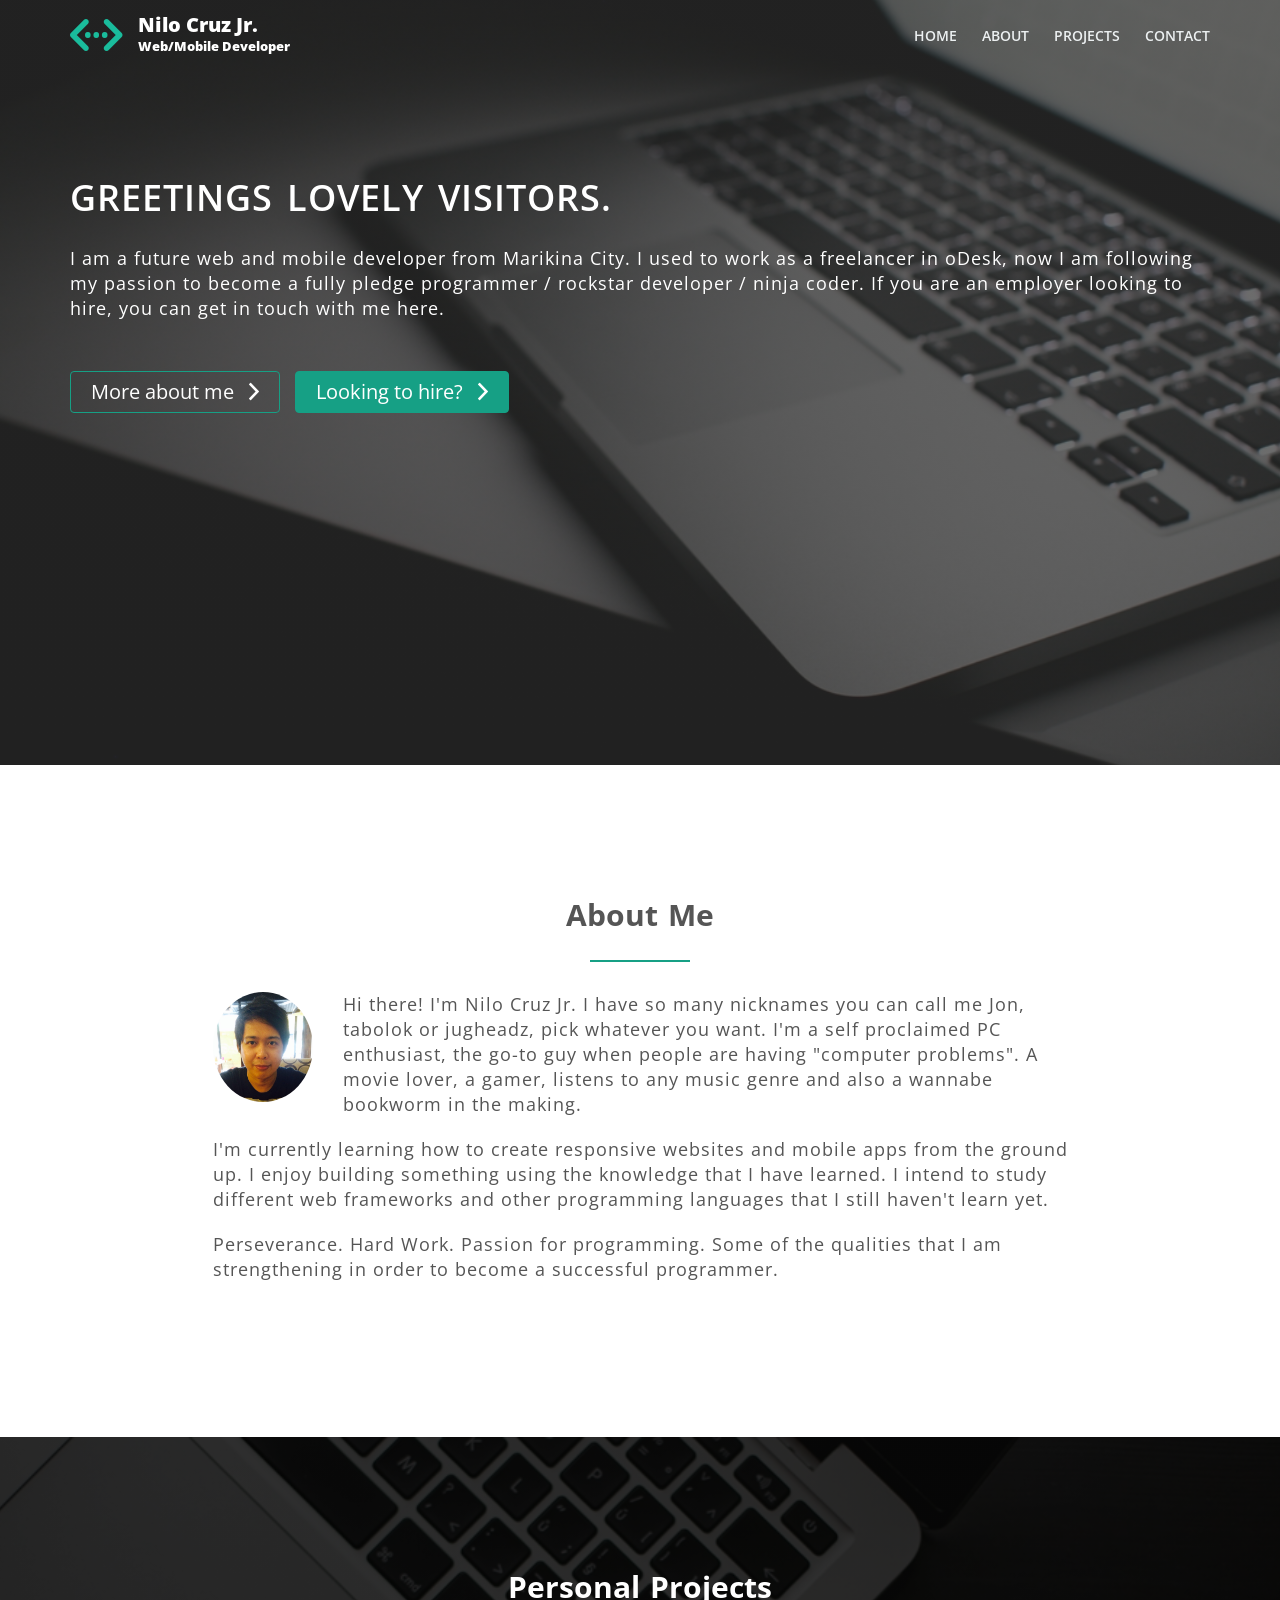
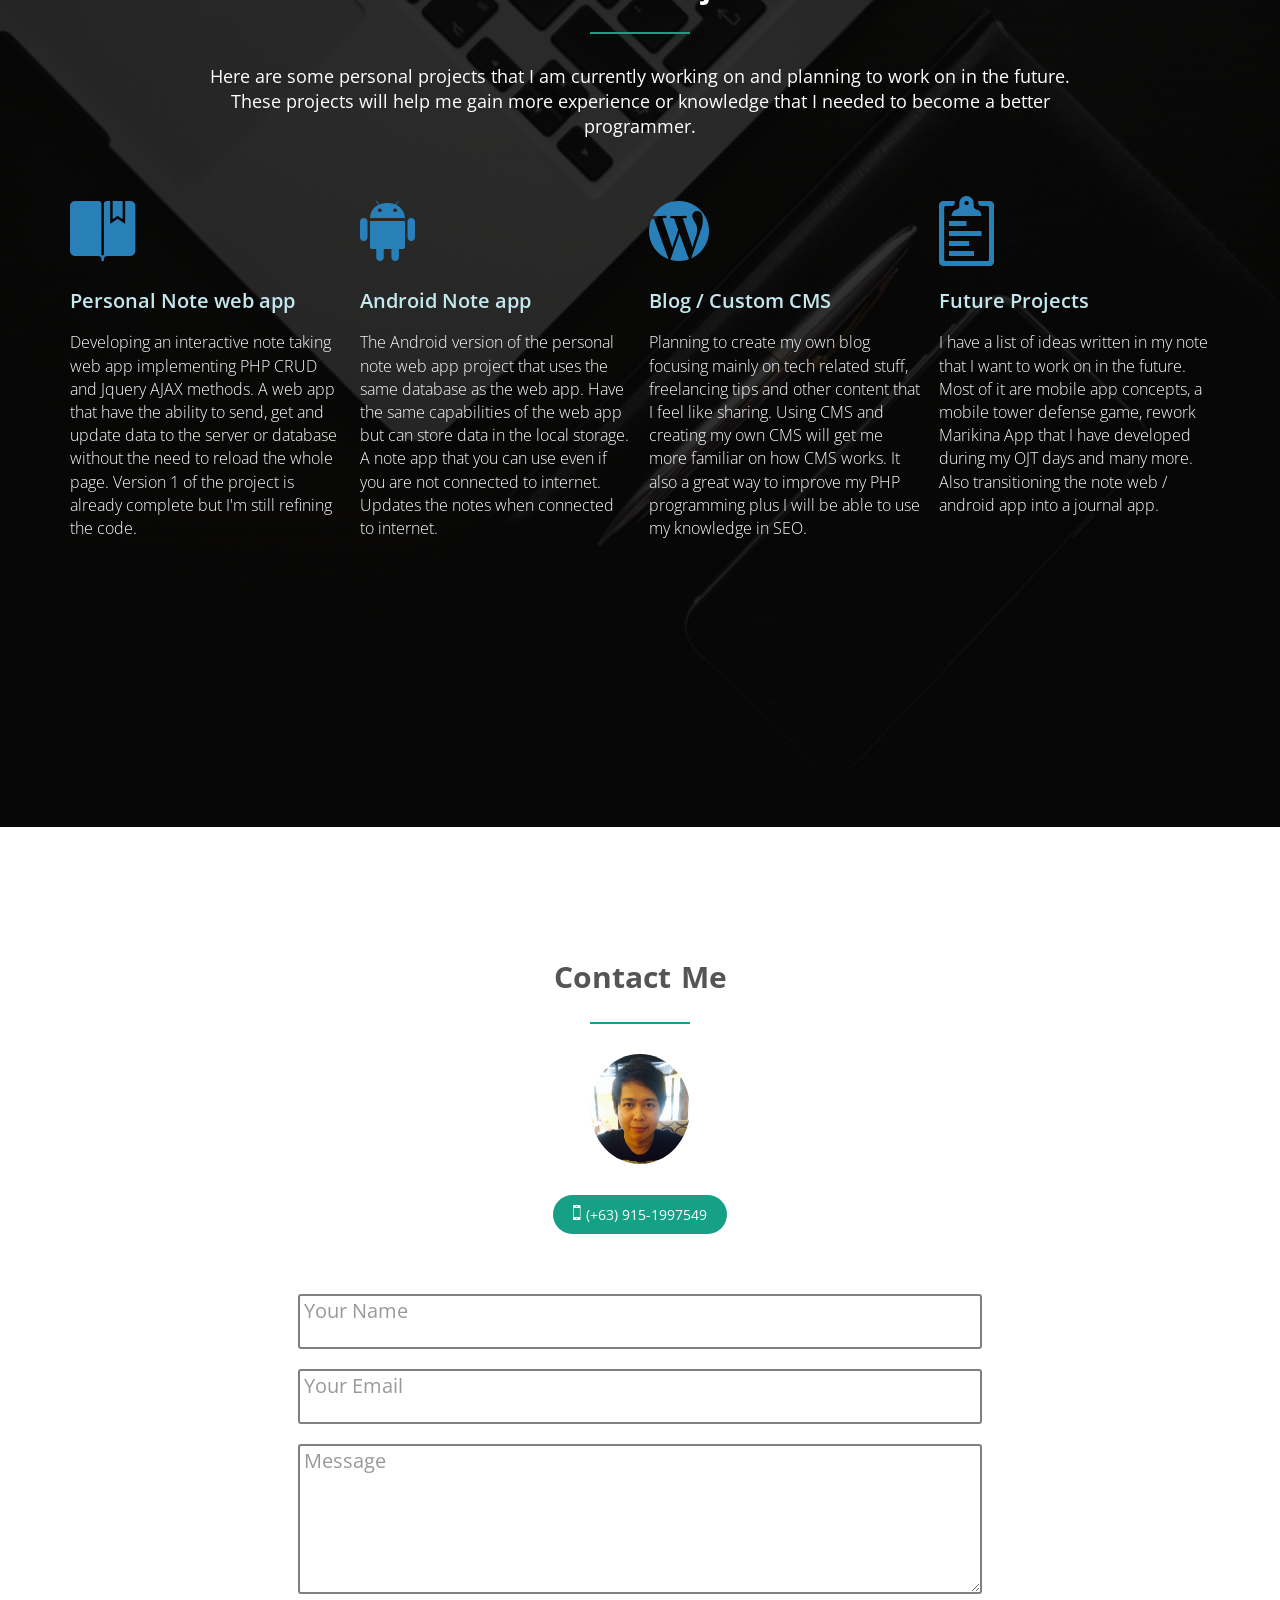
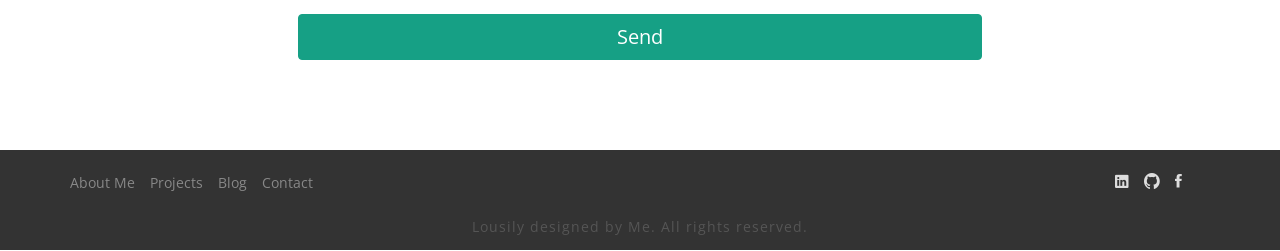
==== index.html @ b6309bbb "adding website" ====
<!DOCTYPE html>
<html lang="en">
<head>
    <meta charset="UTF-8">
    <meta name="viewport" content="width=device-width,initial-scale=1.0">
    <link rel="stylesheet" href="vendor/css/normalize.css">
    <link rel="stylesheet" href="vendor/css/ionicons.min.css">
    <link rel="stylesheet" href="vendor/css/html5reset.css" media="all">
    <link rel="stylesheet" href="resources/css/style.css">
    
    <link rel="stylesheet" href="vendor/css/col.css" media="all">
    <link rel="stylesheet" href="vendor/css/4cols.css">
    <link rel="stylesheet" href="vendor/css/3cols.css">
    <link rel="stylesheet" href="vendor/css/2cols.css">
    <link rel="stylesheet" href="resources/css/queries.css">
    <link href='https://fonts.googleapis.com/css?family=Open+Sans:400,600,700,300' rel='stylesheet' type='text/css'>
    
    <link rel="apple-touch-icon" sizes="57x57" href="/resources/favicon/apple-touch-icon-57x57.png">
    <link rel="apple-touch-icon" sizes="60x60" href="/resources/favicon/apple-touch-icon-60x60.png">
    <link rel="apple-touch-icon" sizes="72x72" href="/resources/favicon/apple-touch-icon-72x72.png">
    <link rel="apple-touch-icon" sizes="76x76" href="/resources/favicon/apple-touch-icon-76x76.png">
    <link rel="apple-touch-icon" sizes="114x114" href="/resources/favicon/apple-touch-icon-114x114.png">
    <link rel="apple-touch-icon" sizes="120x120" href="/resources/favicon/apple-touch-icon-120x120.png">
    <link rel="apple-touch-icon" sizes="144x144" href="/resources/favicon/apple-touch-icon-144x144.png">
    <link rel="apple-touch-icon" sizes="152x152" href="/resources/favicon/apple-touch-icon-152x152.png">
    <link rel="apple-touch-icon" sizes="180x180" href="/resources/favicon/apple-touch-icon-180x180.png">
    <link rel="icon" type="image/png" href="/resources/favicon/favicon-32x32.png" sizes="32x32">
    <link rel="icon" type="image/png" href="/resources/favicon/favicon-194x194.png" sizes="194x194">
    <link rel="icon" type="image/png" href="/resources/favicon/favicon-96x96.png" sizes="96x96">
    <link rel="icon" type="image/png" href="/resources/favicon/android-chrome-192x192.png" sizes="192x192">
    <link rel="icon" type="image/png" href="/resources/favicon/favicon-16x16.png" sizes="16x16">
    <link rel="manifest" href="/resources/favicon/manifest.json">
    <link rel="mask-icon" href="/resources/favicon/safari-pinned-tab.svg" color="#16a085">
    <link rel="shortcut icon" href="/resources/favicon/favicon.ico">
    <meta name="msapplication-TileColor" content="#da532c">
    <meta name="msapplication-TileImage" content="/resources/favicon/mstile-144x144.png">
    <meta name="msapplication-config" content="/resources/favicon/browserconfig.xml">
    <meta name="theme-color" content="#16a085">
    
    <title>Nilo Cruz Personal Website</title>
</head>
<body>
    <header class="welcome-bg" id="header">
        <nav>
           <div class="nav-brand row">
            <div class="logo-name-title">
              <i class="ion-code-working logo"></i>
              <div class="name">Nilo Cruz Jr.</div>
              <div class="title">Web/Mobile Developer</div>
            </div>
               <ul class="nav-list">
                   <li><a href="#header">Home</a></li>
                   <li><a href="#about">About</a></li>
                   <li><a href="#projects">Projects</a></li>
                   <li><a href="#contact">Contact</a></li>
               </ul>
               <a class="mobile-nav-icon js-nav-toggle"><i class="ion-navicon-round"></i></a>
           </div>
        </nav> 
    
        <div class="row">
           <div class="welcome-section">
                <h1 class="welcome-note">Greetings lovely visitors.</h1>
                <p class="intro">I am a future web and mobile developer from Marikina City. I used to work as a freelancer in oDesk, now I am following my passion to become a fully pledge programmer / rockstar developer / ninja coder. If you are an employer looking to hire, you can get in touch with me <a href="#contact">here</a>.</p>
                <div class="buttons">
                <a class="about-btn" href="#">More about me<i class="ion-chevron-right"></i></a>
                <a class="resume-btn" href="resume.pdf" target="_blank">Looking to hire?<i class="ion-chevron-right"></i></a>
                </div>
            </div>
        </div>
    
    </header>
    
    <section class="js-about-section" id="about">
        <div class="row">
            <div class="about-section">
                <h2>About Me</h2>
                <img src="resources/css/img/jon2.jpg" alt="panda logo" width="100" height="35">
                <p class="about-desc">Hi there! I'm Nilo Cruz Jr. I have so many nicknames you can call me Jon, tabolok or jugheadz, pick whatever you want. I'm a self proclaimed PC enthusiast, the go-to guy when people are having "computer problems". A movie lover, a gamer, listens to  any music genre and also a wannabe bookworm in the making.</p>
                <p class="about-desc">I'm currently learning how to create responsive websites and mobile apps from the ground up. I enjoy building something using the knowledge that I have learned. I intend to study different web frameworks and other programming languages that I still haven't learn yet.</p>
                 <p class="about-desc">Perseverance. Hard Work. Passion for programming. Some of the qualities that I am strengthening in order to become a successful programmer.</p>
            </div>
        </div>
    </section>
    
    <section class="project-bg" id="projects">
       <div class="row">
          <div class="project-section">
             <h2>Personal Projects</h2>
             <p class="proj-intro">Here are some personal projects that I am currently working on and planning to work on in the future. These projects will help me gain more experience or knowledge that I needed to become a better programmer.</p>
            <div class="projects">
              
             <div class="col span_1_of_4">
                 <i class="ion-ios-bookmarks icon-size proj-icon"></i>
                 <h3>Personal Note web app</h3>
                 <p class="proj-desc">Developing an interactive note taking web app implementing PHP CRUD and Jquery AJAX methods. A web app that have the ability to send, get and update data to the server or database without the need to reload the whole page. Version 1 of the project is already complete but I'm still refining the code.</p>
             </div>
            
             
             <div class="col span_1_of_4">
                 <i class="ion-social-android icon-size proj-icon"></i>
                 <h3>Android Note app</h3>
                 <p class="proj-desc">The Android version of the personal note web app project that uses the same database as the web app. Have the same capabilities of the web app but can store data in the local storage. A note app that you can use even if you are not connected to internet. Updates the notes when connected to internet.</p>
             </div>
            
             
             <div class="col span_1_of_4">
                 <i class="ion-social-wordpress icon-size proj-icon"></i>
                 <h3>Blog / Custom CMS</h3>
                 <p class="proj-desc">Planning to create my own blog focusing mainly on tech related stuff, freelancing tips and other content that I feel like sharing. Using CMS and creating my own CMS will get me more familiar on how CMS works. It also a great way to improve my PHP programming plus I will be able to use my knowledge in SEO.</p>
             </div>
             
             
             <div class="col span_1_of_4">
                 <i class="ion-clipboard icon-size proj-icon"></i>
                 <h3>Future Projects</h3>
                 <p class="proj-desc">I have a list of ideas written in my note that I want to work on in the future. Most of it are mobile app concepts, a mobile tower defense game, rework Marikina App that I have developed during my OJT days and many more. Also transitioning the note web / android app into a journal app.</p>
             </div>
            
            </div>
          </div> 
       </div>
    </section>
    
    <section id="contact">
        <div class="row contact-section">
            <h2>Contact Me</h2>
           <div class="number-social-links">  
            <img src="resources/css/img/jon2.jpg" id="contact-img" alt="panda logo" width="100" height="35">
            <a class="number-btn" href="#"><i class="ion-iphone contact-number-icon"></i>(+63)  915-1997549</a><br>
            </div>  
            <div style="text-align: center">
            <form method="POST" class="contact-form go-bottom">
                <div class="form-complete">Message Submitted</div>
                <div class="form-error"></div>
                <div>
                <input id="name" name="name" type="text" required>
                <label for="name">Your Name</label>
                </div>
                <div>
                <input id="email" name="email" type="email" required>
                <label for="email">Your Email</label>
                </div>
                <div>
                <textarea id="message" name="message" required></textarea>
                <label for="message">Message</label>
                </div>
                <input type="button" id="send" value="Send"> 
            </form>
            </div>
        </div>
    </section>
    <div class="clearfix"></div>
    <footer>
        <div class="row">
            <div class="col span_1_of_2">
                <ul class="footer-nav">
                    <li><a href="#about">About Me</a></li>
                    <li><a href="#projects">Projects</a></li>
                    <li><a href="#">Blog</a></li>
                    <li><a href="#contact">Contact</a></li>
                </ul>
            </div>
            </div>
            <div class="row">
            <div class="col span_1_of_2">
                <ul class="social-links">
                    <li><a href="http://ph.linkedin.com/in/niloccruz"><i class="ion-social-linkedin social-links-icon"></i></a></li>
                    <li><a href="https://github.com/jugheadz"><i class="ion-social-github social-links-icon"></i></a></li>
                    <li><a href="http://www.facebook.com/jugheadz24"><i class="ion-social-facebook social-links-icon"></i></a></li>
    
                </ul>
            </div>
        </div>
        <div class="row">
           <div class="col span_2_of_2">
            <p class="footer-desc">
                Lousily designed by Me. All rights reserved.
            </p>
            </div>
        </div>
    </footer>
    <script src="js/jquery-2.1.4.js"></script>
    <script src="js/jquery.waypoints.min.js"></script>
    <script src="js/sticky.js"></script>
    
    <script>
        $(document).ready(function(){
            $('#send').click(function(){
               var name = $('#name').val();
               var email = $('#email').val();
                var message = $('#message').val();
                $.post('mailer.php',{
                    name: name,
                    email: email,
                    message: message},
                       function(data){
                  
                    if (!$.trim(data)){
                        $('.form-error').hide(500);
                        $('.form-complete').show(500);
                    }else{
                        $('.form-error').html(data);
                        $('.form-complete').hide(500);
                        $('.form-error').show(500);
                    }  
                                
                });   
            });
        });
    </script>
    
    
</body>
</html>
---- resources/css/style.css ----
*{
    margin: 0;
    padding: 0;
    box-sizing: border-box;
}
*:focus{outline: none;}
html{
    background-color: #fff;
    color: #fff;
    font-family: 'Open Sans', sans-serif;
    font-size: 20px;
    font-weight: 400;
    text-rendering: optimizeLegibility;
}

.row{
    max-width: 1140px;
    margin: 0 auto;
}
.clearfix{
    clear: both;
}

.about-section img{
    margin-right: 30px;
    float: left;
    max-width: 100%;
    height: auto;
    border-radius: 100%;
}
/*---------------------------------------
                Main Navigation
---------------------------------------*/
.navigation-bar{
    height: 80px;
    margin: 0 auto;
   /* background-color:#34495e;*/
}

.logo-name-title{
    float: left;
    height: 80px;
    width: 220px;
    font-weight: 800;
}

.logo{
    margin-top: 5px;
    margin-right: 15px;
    color: #1abc9c;
    font-size: 300%;
    display: inline-block;
    float: left;
}

.name{
    margin-top: 15px;
    margin-bottom: 5px;
}
.title{
    font-size: 65%;
}

.name,.title,{
    display: block;
    position: relative;
}

.nav-brand{
   position: relative;
}

.nav-list{
    float: right;
    position: relative;
    list-style: none;
    font-weight: 600;
    font-size: 90%;
}

.nav-list li{
    padding-top: 25px;
    display: inline-block;
    margin-left: 20px;
}

.nav-list li a:link,
.nav-list li a:visited{
    color: #ecf0f1;
    text-decoration: none;
    text-transform: uppercase;
    font-size: 80%;
    padding-bottom: 22px;
    border-bottom: 2px solid transparent;
    -webkit-transition: border-bottom 0.2s;
    transition: border-bottom 0.2s;
}

.nav-list li a:hover,
.nav-list li a:active{
    padding-bottom: 22px;
    border-bottom: 2px solid #16a085;
}

/*---------------------------------------
                Sticky Navigation
---------------------------------------*/
.sticky{
    position: fixed;
    height: 60px;
    top: 0;
    left: 0;
    width: 100%;
    background-color:rgba(255, 255, 255, 0.98);
    box-shadow: 0 2px 2px #efefef;
    z-index: 9999;
   
}
.sticky .logo-name-title{
    color: #555;
}
.sticky .logo{
    margin-top: 0;
}
.sticky .name{
    margin-top: 10px;
}
.sticky .nav-list li{
    padding-top: 18px;
}
.sticky .nav-list li a:link,
.sticky .nav-list li a:visited{
    color: #555;
    text-decoration: none;
   
}
/*---------------------------------------
                Mobile Navigation
---------------------------------------*/
.mobile-nav-icon{
    float: right;
    margin-top: 13px;
    cursor: pointer;
    display: none;
}
.mobile-nav-icon i{
    font-size: 150%;
    color: #fff;
}


/*---------------------------------------
                Headings
---------------------------------------*/
h1{
    margin: 0; 
    font-size: 180%;
    font-weight: 600;
    text-transform: uppercase;
    word-spacing: 4px;
    letter-spacing: 1px;  
}

h2{
    font-size: 150%;
    word-spacing: 2px;
    text-align: center;
    margin-bottom: 30px;
    color: #555;
}
h2:after{
    display: block;
    height: 2px;
    background-color: #16a085;
    content: " ";
    width: 100px;
    margin: 0 auto;
    margin-top: 30px;
}

.project-section h2{
    color: #fff;
}

h3{
    font-size: 100%;
    margin-top: 20px;
    margin-bottom: 20px;
    font-weight: 300;
    letter-spacing: 0;
    color: #c4e8f0;
    font-weight: 600;
}

/*---------------------------------------
                paragraphs
---------------------------------------*/

p{
    line-height: 25px;
    font-size: 90%;
    font-weight: 400;
    letter-spacing: 1px; 
}

.intro{ /* pargraph intro */
     margin-bottom: 50px;
}
.intro a{
    text-decoration: none;
    color: #fff;
}
.about-desc{ /* paragragph - about description */
    color: #555;
    margin-bottom: 20px; 
}

.proj-intro{
    width: 80%;
    margin: 0 auto;
    letter-spacing: 0;
    margin-bottom: 40px;
    text-align: center;
}

.proj-desc{ /* paragragph - projects description */
    text-align: justify;
    font-size: 80%;
    font-weight: 300;
    text-align: left;
    letter-spacing: 0;
    line-height: 145%;
}

/*---------------------------------------
                Sections
---------------------------------------*/
.welcome-section{
    padding-top: 180px;
    height: 85vh;   
}

.about-section{
    width: 75%;
    padding-top:15vh;
    padding-bottom:15vh;
    margin: 0 auto;
}

.project-section{
    padding-top:15vh;
    height: 110vh;
}

.contact-section{
    padding-top: 15vh;
    
}


/*---------------------------------------
                Project Section
---------------------------------------*/
.project-bg{
    background-image: -webkit-linear-gradient(rgba(0, 0, 0, 0.81), rgba(0, 0, 0, 0.8)), url(img/mac1.jpg);
    background-image: linear-gradient(rgba(0, 0, 0, 0.81), rgba(0, 0, 0, 0.8)), url(img/mac1.jpg);
    background-size: cover;
    background-position: center;
}

.projects{
    margin-top: 20px;
}

.proj-icon{
    font-size: 400%;
    padding-bottom: 20px;
    color: #2980b9;
}
/*---------------------------------------
                Welcome Section
---------------------------------------*/
.welcome-bg{
    background-image: -webkit-linear-gradient(rgba(47, 47, 47, 0.71), rgba(47, 47, 47, 0.7)), url(img/mac.jpg);
    background-image: linear-gradient(rgba(47, 47, 47, 0.71), rgba(47, 47, 47, 0.7)), url(img/mac.jpg);
    background-size: cover;
    background-position: center;
}

.welcome-note{
    margin-bottom: 30px;
}
.buttons a{
    padding: 10px 20px;
    display: inline-block;
    font-weight: 400;
    text-decoration: none;
    margin-right: 10px;
}

.buttons a:link,
.buttons a:visited,
input[type=button]{
    color: #fff;
    border-radius: 4px;
    border: 1px solid #16a085; 
}

input[type=button]{
    padding: 10px 20px;
}
.resume-btn,
input[type=button]{
    background-color: #16a085;
}
.number-btn{
    padding: 10px 20px;
    text-decoration: none;
    background-color: #16a085;
    font-size: 70%;
    border-radius: 20px;
    color: #fff;
    line-height: 4;
}
.number-btn a:link,
.number-btn a:visited{
    color: #fff;
    border-radius: 20px;
    border: 1px solid #16a085; 
    font-size: 70%;
}

.ion-chevron-right{
    margin-left: 15px;
}


/*---------------------------------------
                Contact section
---------------------------------------*/


.contact-number-icon{
    font-size: 140%;
    margin-right: 5px;
    
}
.number-social-links{
    height: 200px;
    text-align: center;
}
.number-social-links{
    margin: 0 auto;
}
.contact-form{
    margin-top: 40px;
    
}
#contact-img{
    display: block;
    margin: 0 auto;
    max-width: 100%;
    height: auto;
    margin-bottom: 10px;
    border-radius: 100%;
}

label{
    color:#555;
}

input[type=text],
input[type=email],
textarea{
    width: 100%;
    padding: 7px;
    border-radius: 3px;
}
textarea{
    height: 150px;
}
.form-complete,
.form-error{
    text-align: center;
    width: 100%;
    height: auto;
    border-radius: 3px;
    border: 2px solid gray;
    padding: 12px 12px 12px 12px;  
}
.form-complete{
    background-color: #16a085;
    display: none;
}
.form-error{
    background-color: #c0392b;
    display: none;
}
/*---------------------------------------
                Footer
---------------------------------------*/

footer{
    background-color:#333;
    margin-top: 70px;
    padding-top: 10px;
    min-height: 100px;
}

.footer-desc{
    color: #555;
    font-size: 70%;
    text-align: center;
}

.footer-nav{
    list-style: none;
    position: relative;
    float: left;
}

.social-links{
    list-style: none;
    position: relative;
    float: right;
}

.social-links-icon{
    font-size: 90%;
}

.footer-nav li a{
    color: #555;
    font-size: 70%;
}
.footer-nav li,
.social-links li{
    display: inline-block;
    margin-right: 10px;
}

.footer-nav li a:link,
.social-links li a:visited,
.footer-nav li a:link,
.social-links li a:visited{
    text-decoration: none;
    color:#888;
    -webkit-transition: color 0.2s;
    transition: color 0.2s;
}
.footer-nav li a:hover,
.footer-nav li a:hover{
    color: #ddd;
}
.ion-social-linkedin,
.ion-social-facebook,
.ion-social-github,
.ion-steam{
    color: #ddd;
    -webkit-transition: color 0.2s;
    transition: color 0.2s;
}
.ion-social-linkedin:hover{
    color:  #007bb5;
}
.ion-social-facebook:hover{
    color: #3b5998;
}
.ion-social-github:hover{
    color:#000000;
}
.ion-steam:hover{
    color:#000000;
}

/*---------------------------------------
               Contact form style
---------------------------------------*/

form {
    width: 60%;
    display: inline-block;
    margin: 20px;
    
}
form > div {
    position: relative;
    margin-bottom: 20px;
    overflow: hidden;
    text-align:left; 
}
form input, form textarea {

  width: 100%;
  border: 2px solid gray;
  background: none;
  position: relative;
  top: 0;
  left: 0;
  z-index: 1;
  padding: 8px 12px;
  outline: 0;
}
form input:valid, form textarea:valid {
  background: white;
}
form input[type=button]:valid{
    background: #16a085;
}
form input:focus, form textarea:focus {
  border-color: #16a085;
}
form input:focus + label, form textarea:focus + label {
  background: #16a085;
  color: white;
  font-size: 70%;
  padding: 1px 6px;
  z-index: 2;
  text-transform: uppercase;
}
form label {
  -webkit-transition: background 0.2s, color 0.2s, top 0.2s, bottom 0.2s, right 0.2s, left 0.2s;
  transition: background 0.2s, color 0.2s, top 0.2s, bottom 0.2s, right 0.2s, left 0.2s;
  position: absolute;
  color: #999;
  padding: 7px 6px;
}
form textarea {
  display: block;
  resize: vertical;
}

form.go-bottom input, form.go-bottom textarea {
  padding: 12px 12px 12px 12px;
}
form.go-bottom label {
  top: 0;
  bottom: 0;
  left: 0;
  width: 100%;
}
form.go-bottom input:focus, form.go-bottom textarea:focus {
  padding: 4px 6px 20px 6px;
}
form.go-bottom input:focus + label, form.go-bottom textarea:focus + label {
  top: 100%;
  margin-top: -16px;
}
---- vendor/css/col.css ----
/*  SECTIONS  ============================================================================= */

.section {
	clear: both;
	padding: 0px;
	margin: 0px;
}

/*  GROUPING  ============================================================================= */


.group:before,
.group:after {
    content:"";
    display:table;
}
.group:after {
    clear:both;
}
.group {
    zoom:1; /* For IE 6/7 (trigger hasLayout) */
}

/*  GRID COLUMN SETUP   ==================================================================== */

.col {
	display: block;
	float:left;
	margin: 1% 0 1% 1.6%;
}

.col:first-child { margin-left: 0; } /* all browsers except IE6 and lower */


/*  REMOVE MARGINS AS ALL GO FULL WIDTH AT 480 PIXELS */

@media only screen and (max-width: 480px) {
	.col { 
		margin: 1% 0 1% 0%;
	}
}
---- vendor/css/4cols.css ----
/*  GRID OF FOUR   ============================================================================= */

	
.span_4_of_4 {
	width: 100%; 
}

.span_3_of_4 {
	width: 74.6%; 
}

.span_2_of_4 {
	width: 49.2%; 
}

.span_1_of_4 {
	width: 23.8%;
    
}


/*  GO FULL WIDTH AT LESS THAN 480 PIXELS */

@media only screen and (max-width: 480px) {
	.span_4_of_4 {
		width: 100%; 
	}
	.span_3_of_4 {
		width: 100%; 
	}
	.span_2_of_4 {
		width: 100%; 
	}
	.span_1_of_4 {
		width: 100%; 
	}
}
---- vendor/css/3cols.css ----
/*  GRID OF THREE   ============================================================================= */

	
.span_3_of_3 {
	width: 100%; 
}

.span_2_of_3 {
	width: 66.13%; 
}

.span_1_of_3 {
	width: 32.26%; 
}


/*  GO FULL WIDTH AT LESS THAN 480 PIXELS */

@media only screen and (max-width: 480px) {
	.span_3_of_3 {
		width: 100%; 
	}
	.span_2_of_3 {
		width: 100%; 
	}
	.span_1_of_3 {
		width: 100%;
	}
}
---- vendor/css/2cols.css ----
/*  GRID OF TWO   ============================================================================= */


.span_2_of_2 {
	width: 100%;
}

.span_1_of_2 {
	width: 49.2%;
}

/*  GO FULL WIDTH AT LESS THAN 480 PIXELS */

@media only screen and (max-width: 480px) {
	.span_2_of_2 {
		width: 100%; 
	}
	.span_1_of_2 {
		width: 100%; 
	}
}
---- resources/css/queries.css ----
/* Big tablet to 1200px(widths smaller than the 1140px row) */
@media only screen and (max-width: 1200px){
    .row{
        padding: 0 2%;
    }
    .contact-section{
        padding-top:50px;
    }
}

/* small tablet to big tablet: from 768 to 1023px*/
@media only screen and (max-width: 1023px){
    html{
        font-size: 18px;
    }
    section {
        padding: 60px 0;
    }
    h1{font-size: 150%;}
    .welcome-section{ 
        padding-top: 150px;;
        height: 40vh;
        min-height: 500px;
    }
    .about-section{
        width: 85%;
        padding-bottom: 0;
        padding-top: 0;
    }
    .project-section{
        padding-top:0;
      /*  height: 80vh;  original height 80vh */
        min-height: 750px;
        max-height: 85vh;
    }
    .contact-section{
        padding-top:0;
    }
    .col{
        margin: 1% 1% 1% 1%;
    }
    .span_1_of_4 {
	    width: 48%; 
    }
    .span_1_of_2{
         width: 48%;
    }
    footer .col{
        margin: 5px auto;
    }
}

/* small phones to small tablets: from 481 to 767px*/
@media only screen and (max-width: 767px){
   
    .col{
        margin: 1% 1% 1% 1%;
    }
    .span_1_of_4 {
	    width: 48%; 
    }
    .project-section{
        padding-top:0;
      /*  height: 80vh;  original height 80vh */
        min-height: 950px;
        max-height: 1200px;
    }
    .mobile-nav-icon{
        display: inline-block;
    }
    .nav-list{
        float: left;
        display: none;
    }
    .nav-list li {
        display: block;
        padding-top: 10px;;
        margin: 0;
        
    }
    .nav-list li a:link,
    .nav-list li a:visited{
        display: block;
        border: 0;
        padding: 0;
        margin: 0;
    }
    .sticky .nav-list li {
        display: block;
        padding-top: 10px;;
        margin: 0;  
    }
     .sticky .nav-list li:last-child {
        padding-bottom: 10px;
    }
    .sticky .nav-list li a:link,
    .sticky .nav-list li a:visited{
        display: block;
        border: 0;
        padding: 0;
        margin: 0;
    }
    .sticky .mobile-nav-icon i {
        color: #555;
    }
    .name, .title{
        display: none; 
    }
    .logo-name-title{
        width: 80px;
        height: 55px;
    }
    .sticky{
        
        height: auto; 
    }
    
     .footer-nav, .social-links{
        text-align: center;
        float: none;
    }
    .span_2_of_2, .span_1_of_2{
        text-align: center;
         width: 100%;
    }
    
}


/* small phones from 0 to 480px  iphone 5 resolution*/
@media only screen and (max-width: 480px){
    html{
        font-size: 16px;
    }
    h1{
        font-size: 120%;
    }
    .welcome-section{
        padding-top: 150px;
        min-height: 650px;
    }
    
    .proj-intro{
        width: 100%;
    }
    .proj-desc{
        text-align: center;
    }
     .project-section{
        padding-top:0;
      /*  height: 80vh;  original height 80vh */
        min-height: 1200px;         
    }
    .span_1_of_4 {
	    width: 98%;
        text-align: center;
    }
   .about-section{
        width: 100%;
        padding-bottom: 0;
        padding-top: 0;
    }
    .resume-btn{
        margin-top: 20px;
    }
    .intro, .about-desc{
        text-align: justify;
    }
    form{
        width:90%;
        margin: 0 10px;
    }
    h3{
        margin-top: 0;
        margin-bottom: 10px;
    }
    .proj-desc{
        margin-bottom: 10px;
    }
    
    .footer-nav, .social-links{
        text-align: center;
        float: none;
    }
    .span_2_of_2, .span_1_of_2{
       
        text-align: center;
    }
     .mobile-nav-icon{
        display: inline-block;
    }
    .nav-list{
        float: left;
        display: none;
    }
    .nav-list li {
        display: block;
        padding-top: 10px;;
        margin: 0;
        
    }
    .nav-list li a:link,
    .nav-list li a:visited{
        display: block;
        border: 0;
        padding: 0;
        margin: 0;
    }
    .sticky .nav-list li {
        display: block;
        padding-top: 10px;;
        margin: 0;  
    }
     .sticky .nav-list li:last-child {
        padding-bottom: 10px;
    }
    .sticky .nav-list li a:link,
    .sticky .nav-list li a:visited{
        display: block;
        border: 0;
        padding: 0;
        margin: 0;
    }
    .sticky .mobile-nav-icon i {
        color: #555;
    }
    .name, .title{
        display: none; 
    }
    .logo-name-title{
        width: 80px;
        height: 55px;
    }
    .sticky{
        
        height: auto; 
    }
}
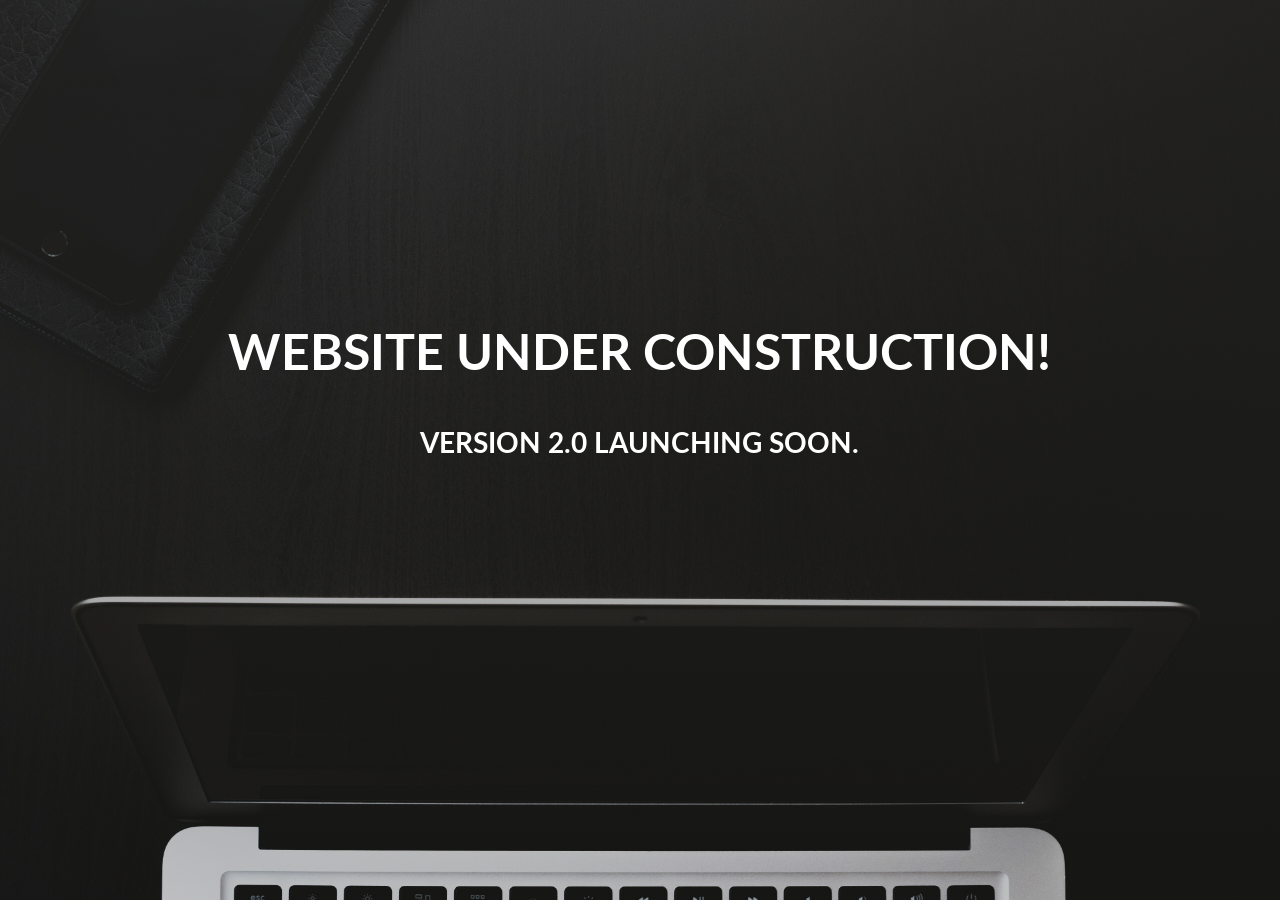
==== commit 02af1443: "adding under construction page" ====
--- a/index.html
+++ b/index.html
@@ -4,212 +4,18 @@
     <meta charset="UTF-8">
     <meta name="viewport" content="width=device-width,initial-scale=1.0">
     <link rel="stylesheet" href="vendor/css/normalize.css">
-    <link rel="stylesheet" href="vendor/css/ionicons.min.css">
-    <link rel="stylesheet" href="vendor/css/html5reset.css" media="all">
-    <link rel="stylesheet" href="resources/css/style.css">
-    
-    <link rel="stylesheet" href="vendor/css/col.css" media="all">
-    <link rel="stylesheet" href="vendor/css/4cols.css">
-    <link rel="stylesheet" href="vendor/css/3cols.css">
-    <link rel="stylesheet" href="vendor/css/2cols.css">
-    <link rel="stylesheet" href="resources/css/queries.css">
-    <link href='https://fonts.googleapis.com/css?family=Open+Sans:400,600,700,300' rel='stylesheet' type='text/css'>
-    
-    <link rel="apple-touch-icon" sizes="57x57" href="/resources/favicon/apple-touch-icon-57x57.png">
-    <link rel="apple-touch-icon" sizes="60x60" href="/resources/favicon/apple-touch-icon-60x60.png">
-    <link rel="apple-touch-icon" sizes="72x72" href="/resources/favicon/apple-touch-icon-72x72.png">
-    <link rel="apple-touch-icon" sizes="76x76" href="/resources/favicon/apple-touch-icon-76x76.png">
-    <link rel="apple-touch-icon" sizes="114x114" href="/resources/favicon/apple-touch-icon-114x114.png">
-    <link rel="apple-touch-icon" sizes="120x120" href="/resources/favicon/apple-touch-icon-120x120.png">
-    <link rel="apple-touch-icon" sizes="144x144" href="/resources/favicon/apple-touch-icon-144x144.png">
-    <link rel="apple-touch-icon" sizes="152x152" href="/resources/favicon/apple-touch-icon-152x152.png">
-    <link rel="apple-touch-icon" sizes="180x180" href="/resources/favicon/apple-touch-icon-180x180.png">
-    <link rel="icon" type="image/png" href="/resources/favicon/favicon-32x32.png" sizes="32x32">
-    <link rel="icon" type="image/png" href="/resources/favicon/favicon-194x194.png" sizes="194x194">
-    <link rel="icon" type="image/png" href="/resources/favicon/favicon-96x96.png" sizes="96x96">
-    <link rel="icon" type="image/png" href="/resources/favicon/android-chrome-192x192.png" sizes="192x192">
-    <link rel="icon" type="image/png" href="/resources/favicon/favicon-16x16.png" sizes="16x16">
-    <link rel="manifest" href="/resources/favicon/manifest.json">
-    <link rel="mask-icon" href="/resources/favicon/safari-pinned-tab.svg" color="#16a085">
-    <link rel="shortcut icon" href="/resources/favicon/favicon.ico">
-    <meta name="msapplication-TileColor" content="#da532c">
-    <meta name="msapplication-TileImage" content="/resources/favicon/mstile-144x144.png">
-    <meta name="msapplication-config" content="/resources/favicon/browserconfig.xml">
-    <meta name="theme-color" content="#16a085">
-    
+    <link rel="stylesheet" href="vendor/css/simple-grid.css">
+    <link rel="stylesheet" href="resources/css/under.css"> 
     <title>Nilo Cruz Personal Website</title>
 </head>
-<body>
-    <header class="welcome-bg" id="header">
-        <nav>
-           <div class="nav-brand row">
-            <div class="logo-name-title">
-              <i class="ion-code-working logo"></i>
-              <div class="name">Nilo Cruz Jr.</div>
-              <div class="title">Web/Mobile Developer</div>
-            </div>
-               <ul class="nav-list">
-                   <li><a href="#header">Home</a></li>
-                   <li><a href="#about">About</a></li>
-                   <li><a href="#projects">Projects</a></li>
-                   <li><a href="#contact">Contact</a></li>
-               </ul>
-               <a class="mobile-nav-icon js-nav-toggle"><i class="ion-navicon-round"></i></a>
-           </div>
-        </nav> 
-    
-        <div class="row">
-           <div class="welcome-section">
-                <h1 class="welcome-note">Greetings lovely visitors.</h1>
-                <p class="intro">I am a future web and mobile developer from Marikina City. I used to work as a freelancer in oDesk, now I am following my passion to become a fully pledge programmer / rockstar developer / ninja coder. If you are an employer looking to hire, you can get in touch with me <a href="#contact">here</a>.</p>
-                <div class="buttons">
-                <a class="about-btn" href="#">More about me<i class="ion-chevron-right"></i></a>
-                <a class="resume-btn" href="resume.pdf" target="_blank">Looking to hire?<i class="ion-chevron-right"></i></a>
-                </div>
-            </div>
+<body class="under-bg">
+     <div class="container">
+      <div class="row" id="under-txt">
+        <div class="col-12">
+          <h1>Website under construction!</h1>
+          <h3>Version 2.0 launching soon.</h3>
         </div>
-    
-    </header>
-    
-    <section class="js-about-section" id="about">
-        <div class="row">
-            <div class="about-section">
-                <h2>About Me</h2>
-                <img src="resources/css/img/jon2.jpg" alt="panda logo" width="100" height="35">
-                <p class="about-desc">Hi there! I'm Nilo Cruz Jr. I have so many nicknames you can call me Jon, tabolok or jugheadz, pick whatever you want. I'm a self proclaimed PC enthusiast, the go-to guy when people are having "computer problems". A movie lover, a gamer, listens to  any music genre and also a wannabe bookworm in the making.</p>
-                <p class="about-desc">I'm currently learning how to create responsive websites and mobile apps from the ground up. I enjoy building something using the knowledge that I have learned. I intend to study different web frameworks and other programming languages that I still haven't learn yet.</p>
-                 <p class="about-desc">Perseverance. Hard Work. Passion for programming. Some of the qualities that I am strengthening in order to become a successful programmer.</p>
-            </div>
-        </div>
-    </section>
-    
-    <section class="project-bg" id="projects">
-       <div class="row">
-          <div class="project-section">
-             <h2>Personal Projects</h2>
-             <p class="proj-intro">Here are some personal projects that I am currently working on and planning to work on in the future. These projects will help me gain more experience or knowledge that I needed to become a better programmer.</p>
-            <div class="projects">
-              
-             <div class="col span_1_of_4">
-                 <i class="ion-ios-bookmarks icon-size proj-icon"></i>
-                 <h3>Personal Note web app</h3>
-                 <p class="proj-desc">Developing an interactive note taking web app implementing PHP CRUD and Jquery AJAX methods. A web app that have the ability to send, get and update data to the server or database without the need to reload the whole page. Version 1 of the project is already complete but I'm still refining the code.</p>
-             </div>
-            
-             
-             <div class="col span_1_of_4">
-                 <i class="ion-social-android icon-size proj-icon"></i>
-                 <h3>Android Note app</h3>
-                 <p class="proj-desc">The Android version of the personal note web app project that uses the same database as the web app. Have the same capabilities of the web app but can store data in the local storage. A note app that you can use even if you are not connected to internet. Updates the notes when connected to internet.</p>
-             </div>
-            
-             
-             <div class="col span_1_of_4">
-                 <i class="ion-social-wordpress icon-size proj-icon"></i>
-                 <h3>Blog / Custom CMS</h3>
-                 <p class="proj-desc">Planning to create my own blog focusing mainly on tech related stuff, freelancing tips and other content that I feel like sharing. Using CMS and creating my own CMS will get me more familiar on how CMS works. It also a great way to improve my PHP programming plus I will be able to use my knowledge in SEO.</p>
-             </div>
-             
-             
-             <div class="col span_1_of_4">
-                 <i class="ion-clipboard icon-size proj-icon"></i>
-                 <h3>Future Projects</h3>
-                 <p class="proj-desc">I have a list of ideas written in my note that I want to work on in the future. Most of it are mobile app concepts, a mobile tower defense game, rework Marikina App that I have developed during my OJT days and many more. Also transitioning the note web / android app into a journal app.</p>
-             </div>
-            
-            </div>
-          </div> 
-       </div>
-    </section>
-    
-    <section id="contact">
-        <div class="row contact-section">
-            <h2>Contact Me</h2>
-           <div class="number-social-links">  
-            <img src="resources/css/img/jon2.jpg" id="contact-img" alt="panda logo" width="100" height="35">
-            <a class="number-btn" href="#"><i class="ion-iphone contact-number-icon"></i>(+63)  915-1997549</a><br>
-            </div>  
-            <div style="text-align: center">
-            <form method="POST" class="contact-form go-bottom">
-                <div class="form-complete">Message Submitted</div>
-                <div class="form-error"></div>
-                <div>
-                <input id="name" name="name" type="text" required>
-                <label for="name">Your Name</label>
-                </div>
-                <div>
-                <input id="email" name="email" type="email" required>
-                <label for="email">Your Email</label>
-                </div>
-                <div>
-                <textarea id="message" name="message" required></textarea>
-                <label for="message">Message</label>
-                </div>
-                <input type="button" id="send" value="Send"> 
-            </form>
-            </div>
-        </div>
-    </section>
-    <div class="clearfix"></div>
-    <footer>
-        <div class="row">
-            <div class="col span_1_of_2">
-                <ul class="footer-nav">
-                    <li><a href="#about">About Me</a></li>
-                    <li><a href="#projects">Projects</a></li>
-                    <li><a href="#">Blog</a></li>
-                    <li><a href="#contact">Contact</a></li>
-                </ul>
-            </div>
-            </div>
-            <div class="row">
-            <div class="col span_1_of_2">
-                <ul class="social-links">
-                    <li><a href="http://ph.linkedin.com/in/niloccruz"><i class="ion-social-linkedin social-links-icon"></i></a></li>
-                    <li><a href="https://github.com/jugheadz"><i class="ion-social-github social-links-icon"></i></a></li>
-                    <li><a href="http://www.facebook.com/jugheadz24"><i class="ion-social-facebook social-links-icon"></i></a></li>
-    
-                </ul>
-            </div>
-        </div>
-        <div class="row">
-           <div class="col span_2_of_2">
-            <p class="footer-desc">
-                Lousily designed by Me. All rights reserved.
-            </p>
-            </div>
-        </div>
-    </footer>
-    <script src="js/jquery-2.1.4.js"></script>
-    <script src="js/jquery.waypoints.min.js"></script>
-    <script src="js/sticky.js"></script>
-    
-    <script>
-        $(document).ready(function(){
-            $('#send').click(function(){
-               var name = $('#name').val();
-               var email = $('#email').val();
-                var message = $('#message').val();
-                $.post('mailer.php',{
-                    name: name,
-                    email: email,
-                    message: message},
-                       function(data){
-                  
-                    if (!$.trim(data)){
-                        $('.form-error').hide(500);
-                        $('.form-complete').show(500);
-                    }else{
-                        $('.form-error').html(data);
-                        $('.form-complete').hide(500);
-                        $('.form-error').show(500);
-                    }  
-                                
-                });   
-            });
-        });
-    </script>
-    
-    
+      </div>
+    </div>
 </body>
 </html>
--- a/vendor/css/simple-grid.css
+++ b/vendor/css/simple-grid.css
@@ -0,0 +1,250 @@
+/**
+*** SIMPLE GRID
+*** (C) ZACH COLE 2016
+**/
+
+@import url(https://fonts.googleapis.com/css?family=Lato:400,300,300italic,400italic,700,700italic);
+
+/* UNIVERSAL */
+
+html,
+body {
+  height: 100%;
+  width: 100%;
+  margin: 0;
+  padding: 0;
+  left: 0;
+  top: 0;
+  font-size: 100%;
+}
+
+/* ROOT FONT STYLES */
+
+* {
+  font-family: 'Lato', Helvetica, sans-serif;
+  /*color: #333447;*/
+  line-height: 1.5;
+}
+
+/* TYPOGRAPHY */
+
+h1 {
+  font-size: 2.5rem;
+}
+
+h2 {
+  font-size: 2rem;
+}
+
+h3 {
+  font-size: 1.375rem;
+}
+
+h4 {
+  font-size: 1.125rem;
+}
+
+h5 {
+  font-size: 1rem;
+}
+
+h6 {
+  font-size: 0.875rem;
+}
+
+p {
+  font-size: 1.125rem;
+  font-weight: 200;
+  line-height: 1.8;
+}
+
+.font-light {
+  font-weight: 300;
+}
+
+.font-regular {
+  font-weight: 400;
+}
+
+.font-heavy {
+  font-weight: 700;
+}
+
+/* POSITIONING */
+
+.left {
+  text-align: left;
+}
+
+.right {
+  text-align: right;
+}
+
+.center {
+  text-align: center;
+  margin-left: auto;
+  margin-right: auto;
+}
+
+.justify {
+  text-align: justify;
+}
+
+/* ==== GRID SYSTEM ==== */
+
+.container {
+  width: 90%;
+  margin-left: auto;
+  margin-right: auto;
+}
+
+.row {
+  position: relative;
+  width: 100%;
+}
+
+.row [class^="col"] {
+  float: left;
+  margin: 0.5rem 2%;
+  min-height: 0.125rem;
+}
+
+.col-1,
+.col-2,
+.col-3,
+.col-4,
+.col-5,
+.col-6,
+.col-7,
+.col-8,
+.col-9,
+.col-10,
+.col-11,
+.col-12 {
+  width: 96%;
+}
+
+.col-1-sm {
+  width: 4.33%;
+}
+
+.col-2-sm {
+  width: 12.66%;
+}
+
+.col-3-sm {
+  width: 21%;
+}
+
+.col-4-sm {
+  width: 29.33%;
+}
+
+.col-5-sm {
+  width: 37.66%;
+}
+
+.col-6-sm {
+  width: 46%;
+}
+
+.col-7-sm {
+  width: 54.33%;
+}
+
+.col-8-sm {
+  width: 62.66%;
+}
+
+.col-9-sm {
+  width: 71%;
+}
+
+.col-10-sm {
+  width: 79.33%;
+}
+
+.col-11-sm {
+  width: 87.66%;
+}
+
+.col-12-sm {
+  width: 96%;
+}
+
+.row::after {
+	content: "";
+	display: table;
+	clear: both;
+}
+
+.hidden-sm {
+  display: none;
+}
+
+@media only screen and (min-width: 33.75em) {  /* 540px */
+  .container {
+    width: 80%;
+  }
+}
+
+@media only screen and (min-width: 45em) {  /* 720px */
+  .col-1 {
+    width: 4.33%;
+  }
+
+  .col-2 {
+    width: 12.66%;
+  }
+
+  .col-3 {
+    width: 21%;
+  }
+
+  .col-4 {
+    width: 29.33%;
+  }
+
+  .col-5 {
+    width: 37.66%;
+  }
+
+  .col-6 {
+    width: 46%;
+  }
+
+  .col-7 {
+    width: 54.33%;
+  }
+
+  .col-8 {
+    width: 62.66%;
+  }
+
+  .col-9 {
+    width: 71%;
+  }
+
+  .col-10 {
+    width: 79.33%;
+  }
+
+  .col-11 {
+    width: 87.66%;
+  }
+
+  .col-12 {
+    width: 96%;
+  }
+
+  .hidden-sm {
+    display: block;
+  }
+}
+
+@media only screen and (min-width: 60em) { /* 960px */
+  .container {
+    width: 75%;
+    max-width: 60rem;
+  }
+}
--- a/resources/css/under.css
+++ b/resources/css/under.css
@@ -0,0 +1,29 @@
+*{
+    margin: 0;
+    padding: 0;
+    box-sizing: border-box;
+}
+*:focus{outline: none;}
+html{
+    font-family: 'Open Sans', sans-serif;
+    font-size: 20px;
+    font-weight: 400;
+    text-rendering: optimizeLegibility;
+}
+
+.under-bg{
+    height: 100vh;
+    width: 100vw;
+    background-image: -webkit-linear-gradient(rgba(47, 47, 47, 0.6), rgba(47, 47, 47, 0.3)), url(img/macbook.jpg);
+    background-image: linear-gradient(rgba(47, 47, 47, 0.6), rgba(47, 47, 47, 0.3)), url(img/macbook.jpg);
+    background-size: cover;
+    background-position: center;
+    background-repeat: no-repeat;
+}
+#under-txt{
+    color:#fff;
+    padding-top:30vh;
+    margin: 0 auto;
+    text-align: center;
+    text-transform: uppercase;
+}
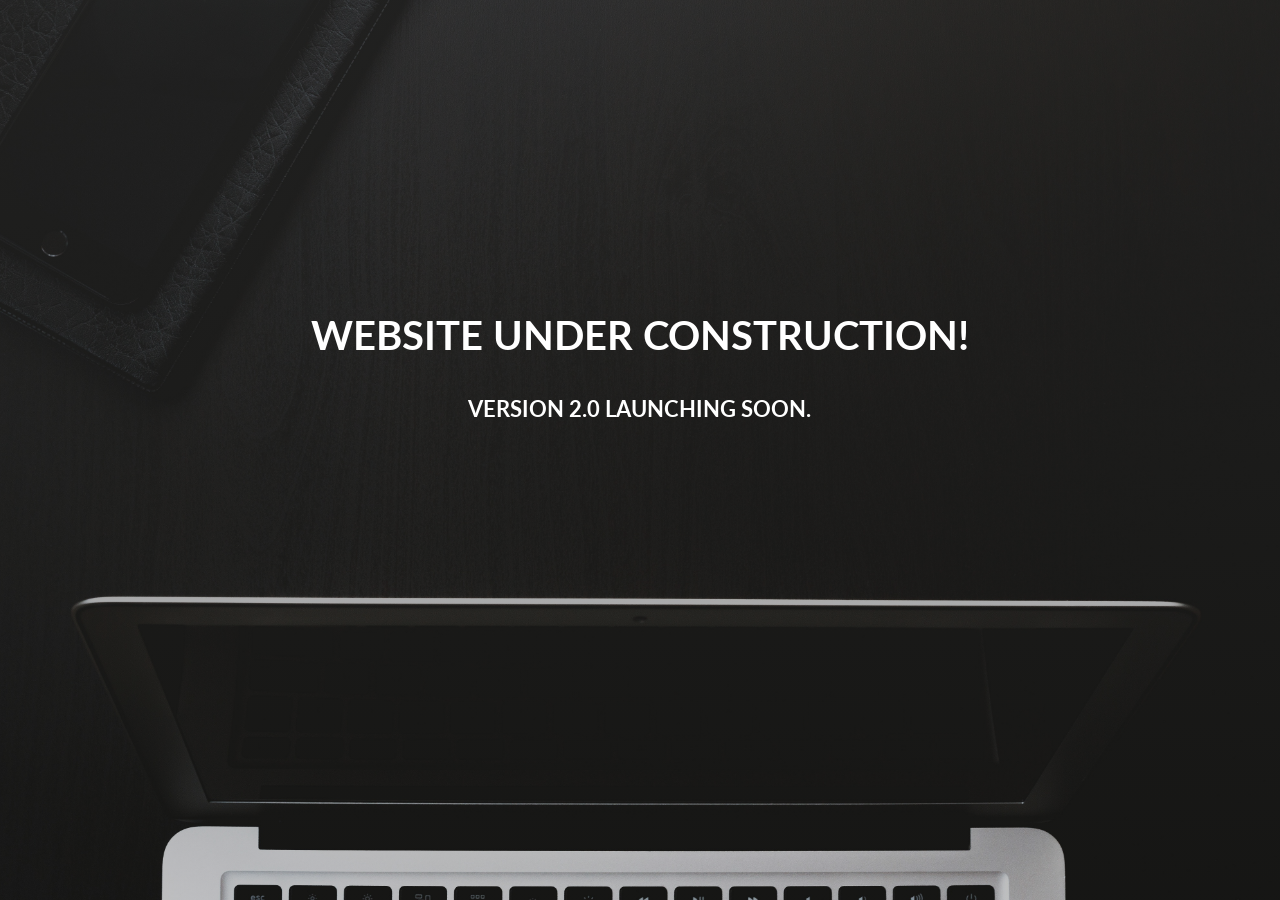
==== commit 31bf7a66: "tweaking css" ====
--- a/index.html
+++ b/index.html
@@ -11,7 +11,7 @@
 <body class="under-bg">
      <div class="container">
       <div class="row" id="under-txt">
-        <div class="col-12">
+        <div class="col-12-sm">
           <h1>Website under construction!</h1>
           <h3>Version 2.0 launching soon.</h3>
         </div>
--- a/resources/css/under.css
+++ b/resources/css/under.css
@@ -5,9 +5,9 @@
 }
 *:focus{outline: none;}
 html{
-    font-family: 'Open Sans', sans-serif;
+    /*font-family: 'Open Sans', sans-serif;
     font-size: 20px;
-    font-weight: 400;
+    font-weight: 400;*/
     text-rendering: optimizeLegibility;
 }
 
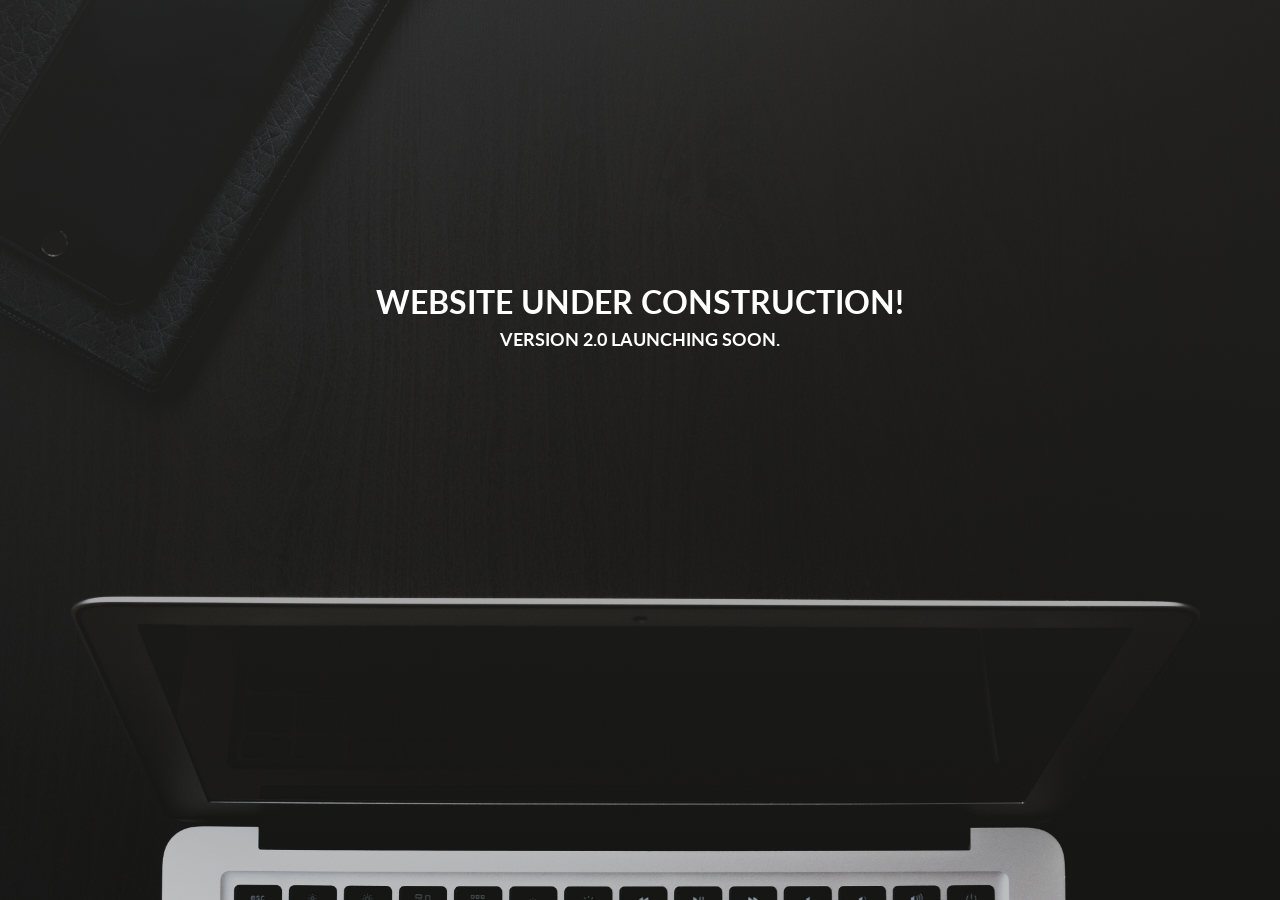
==== commit fc347ad3: "minor adjustments" ====
--- a/index.html
+++ b/index.html
@@ -3,7 +3,6 @@
 <head>
     <meta charset="UTF-8">
     <meta name="viewport" content="width=device-width,initial-scale=1.0">
-    <link rel="stylesheet" href="vendor/css/normalize.css">
     <link rel="stylesheet" href="vendor/css/simple-grid.css">
     <link rel="stylesheet" href="resources/css/under.css"> 
     <title>Nilo Cruz Personal Website</title>
@@ -12,8 +11,8 @@
      <div class="container">
       <div class="row" id="under-txt">
         <div class="col-12-sm">
-          <h1>Website under construction!</h1>
-          <h3>Version 2.0 launching soon.</h3>
+          <h2>Website under construction!</h2>
+          <h4>Version 2.0 launching soon.</h4>
         </div>
       </div>
     </div>
--- a/resources/css/under.css
+++ b/resources/css/under.css
@@ -12,13 +12,12 @@
 }
 
 .under-bg{
-    height: 100vh;
-    width: 100vw;
     background-image: -webkit-linear-gradient(rgba(47, 47, 47, 0.6), rgba(47, 47, 47, 0.3)), url(img/macbook.jpg);
     background-image: linear-gradient(rgba(47, 47, 47, 0.6), rgba(47, 47, 47, 0.3)), url(img/macbook.jpg);
     background-size: cover;
     background-position: center;
     background-repeat: no-repeat;
+    overflow: auto;
 }
 #under-txt{
     color:#fff;
